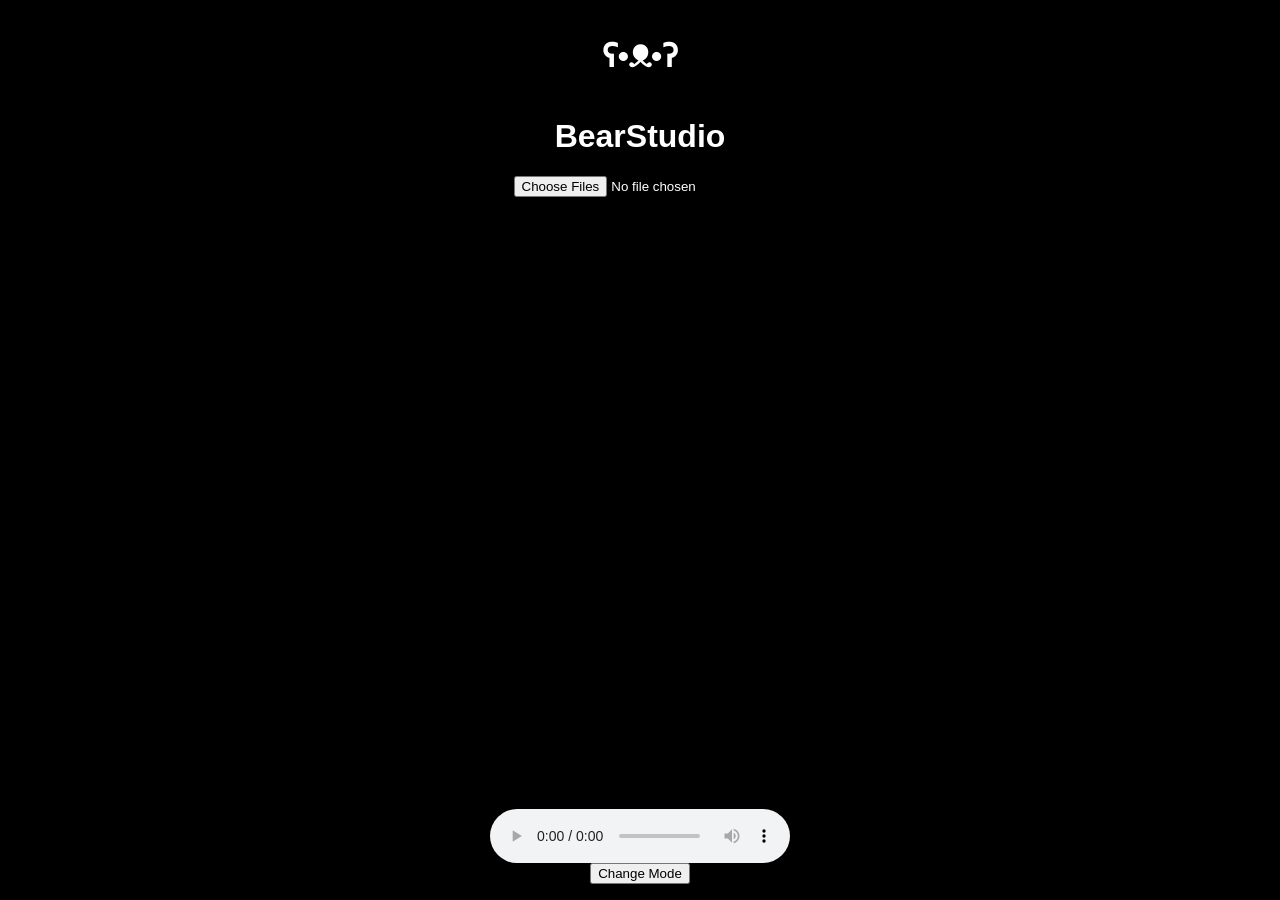
==== index.html @ 775f9d1b "Primer Commit" ====
<html>
  <head>
    <title>BearStudio</title>
  </head>
  <meta charset="UTF-8">
  <meta name="viewport" content="width=device-width, initial-scale=1.0">
    <link rel="stylesheet" href="style.css">
  <body>
    <h1>ʕ•ᴥ•ʔ</h1>
    <h1>BearStudio</h1>
      <input type="file" id="fileInput" accept="audio/*" multiple> <br><br>
    <canvas id="albumArt"></canvas><br><br>
    <audio id="audioPlayer" controls>
      Your browser does not support the audio element.
    </audio>
   <button onclick="changeMode()">Change Mode</button>
       <script src="script.js"></script>
  </body>
</html>
---- style.css ----
body {
    background-color: rgb(0, 0, 0);
    font-family: 'Arial', sans-serif;
    color: white;
    display: flex;
    flex-direction: column;
    justify-content: center;
    align-items: center;
    min-height: 100vh;
    margin: 0;
}
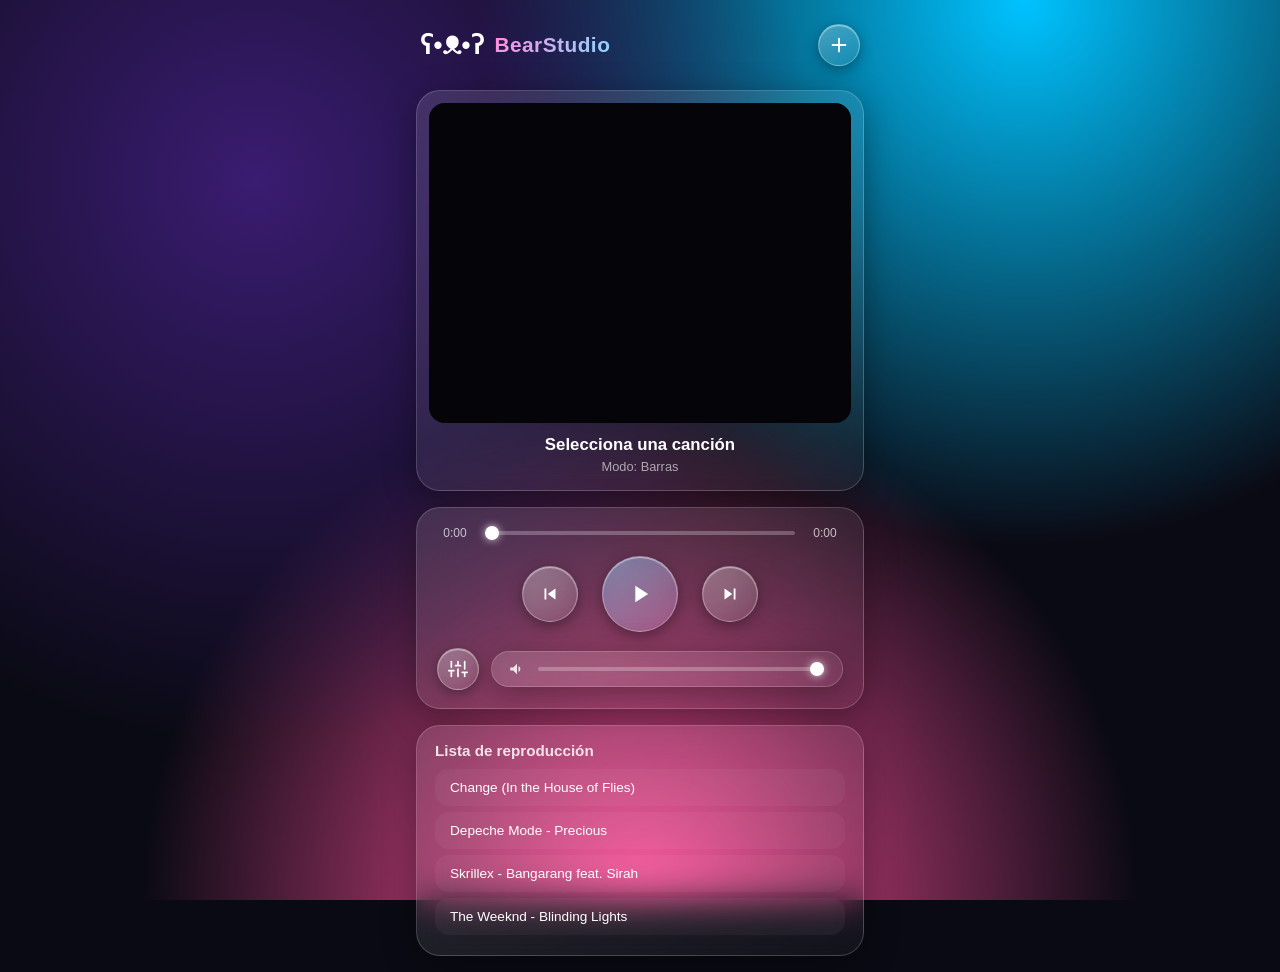
==== commit 57b34357: "claude cocino le dio formato a la pagina, css estilo glass, modifico colores, fondo, botones, agrego" ====
--- a/index.html
+++ b/index.html
@@ -1,19 +1,70 @@
-<html>
-  <head>
-    <title>BearStudio</title>
-  </head>
+<!DOCTYPE html>
+<html lang="es">
+<head>
   <meta charset="UTF-8">
   <meta name="viewport" content="width=device-width, initial-scale=1.0">
-    <link rel="stylesheet" href="style.css">
-  <body>
-    <h1>ʕ•ᴥ•ʔ</h1>
-    <h1>BearStudio</h1>
-      <input type="file" id="fileInput" accept="audio/*" multiple> <br><br>
-    <canvas id="albumArt"></canvas><br><br>
-    <audio id="audioPlayer" controls>
-      Your browser does not support the audio element.
-    </audio>
-   <button onclick="changeMode()">Change Mode</button>
-       <script src="script.js"></script>
-  </body>
-</html>+  <title>BearStudio</title>
+  <link rel="stylesheet" href="style.css">
+</head>
+<body>
+  <div class="app">
+    <header class="topbar">
+      <div class="logo">
+        <span class="logo-emoji">ʕ•ᴥ•ʔ</span>
+        <span class="logo-text">BearStudio</span>
+      </div>
+      <label class="bubble-btn small" for="fileInput" title="Agregar canciones">
+        <svg viewBox="0 0 24 24" width="22" height="22" fill="none" stroke="currentColor" stroke-width="2" stroke-linecap="round" stroke-linejoin="round"><line x1="12" y1="5" x2="12" y2="19"></line><line x1="5" y1="12" x2="19" y2="12"></line></svg>
+      </label>
+      <input type="file" id="fileInput" accept="audio/*" multiple hidden>
+    </header>
+
+    <main class="visualizer-card glass">
+      <canvas id="albumArt"></canvas>
+      <div class="track-info">
+        <div class="track-title" id="songName">Selecciona una canción</div>
+        <div class="track-sub" id="modeLabel">Modo: Barras</div>
+      </div>
+    </main>
+
+    <section class="controls glass">
+      <div class="progress-row">
+        <span class="time" id="currentTime">0:00</span>
+        <input type="range" id="seekBar" class="seek" value="0" min="0" max="100" step="0.1">
+        <span class="time" id="durationTime">0:00</span>
+      </div>
+
+      <div class="buttons-row">
+        <button class="bubble-btn" id="prevBtn" title="Anterior">
+          <svg viewBox="0 0 24 24" width="22" height="22" fill="currentColor"><path d="M6 6h2v12H6zm3.5 6 8.5 6V6z"></path></svg>
+        </button>
+        <button class="bubble-btn big" id="playBtn" title="Reproducir / Pausar">
+          <svg id="playIcon" viewBox="0 0 24 24" width="28" height="28" fill="currentColor"><path d="M8 5v14l11-7z"></path></svg>
+        </button>
+        <button class="bubble-btn" id="nextBtn" title="Siguiente">
+          <svg viewBox="0 0 24 24" width="22" height="22" fill="currentColor"><path d="M16 6h2v12h-2zM6 18l8.5-6L6 6z"></path></svg>
+        </button>
+      </div>
+
+      <div class="secondary-row">
+        <button class="bubble-btn small" id="modeBtn" title="Cambiar modo de visualización">
+          <svg viewBox="0 0 24 24" width="20" height="20" fill="none" stroke="currentColor" stroke-width="2" stroke-linecap="round" stroke-linejoin="round"><path d="M4 21V14M4 10V3M12 21V12M12 8V3M20 21V16M20 12V3M1 14h6M9 8h6M17 16h6"></path></svg>
+        </button>
+
+        <div class="volume-wrap glass">
+          <svg viewBox="0 0 24 24" width="18" height="18" fill="currentColor"><path d="M3 10v4h4l5 5V5L7 10H3zm13.5 2A4.5 4.5 0 0 0 14 7.97v8.05A4.5 4.5 0 0 0 16.5 12z"></path></svg>
+          <input type="range" id="volumeBar" class="seek" min="0" max="1" step="0.01" value="1">
+        </div>
+      </div>
+    </section>
+
+    <section class="playlist glass">
+      <h3>Lista de reproducción</h3>
+      <ul id="playlist"></ul>
+    </section>
+  </div>
+
+  <audio id="audioPlayer"></audio>
+  <script src="script.js"></script>
+</body>
+</html>
--- a/style.css
+++ b/style.css
@@ -1,11 +1,270 @@
+* {
+  box-sizing: border-box;
+}
+
 body {
-    background-color: rgb(0, 0, 0);
-    font-family: 'Arial', sans-serif;
-    color: white;
-    display: flex;
-    flex-direction: column;
-    justify-content: center;
-    align-items: center;
-    min-height: 100vh;
-    margin: 0;
-}+  margin: 0;
+  min-height: 100vh;
+  font-family: 'Segoe UI', Arial, sans-serif;
+  color: #fff;
+  background: radial-gradient(circle at 20% 20%, #3a1c71 0%, transparent 45%),
+              radial-gradient(circle at 80% 0%, #00c3ff 0%, transparent 40%),
+              radial-gradient(circle at 50% 100%, #ff4e9a 0%, transparent 45%),
+              #0a0a14;
+  background-attachment: fixed;
+  display: flex;
+  justify-content: center;
+}
+
+.app {
+  width: 100%;
+  max-width: 480px;
+  min-height: 100vh;
+  padding: 16px;
+  display: flex;
+  flex-direction: column;
+  gap: 16px;
+}
+
+/* ---------- Glass base ---------- */
+.glass {
+  background: linear-gradient(145deg, rgba(255, 255, 255, 0.12), rgba(255, 255, 255, 0.04));
+  backdrop-filter: blur(18px);
+  -webkit-backdrop-filter: blur(18px);
+  border: 1px solid rgba(255, 255, 255, 0.18);
+  border-radius: 24px;
+  box-shadow: 0 8px 32px rgba(0, 0, 0, 0.35);
+}
+
+/* ---------- Topbar ---------- */
+.topbar {
+  display: flex;
+  align-items: center;
+  justify-content: space-between;
+  padding: 8px 4px;
+}
+
+.logo {
+  display: flex;
+  align-items: center;
+  gap: 10px;
+  font-weight: 700;
+  font-size: 1.3rem;
+  letter-spacing: 0.5px;
+}
+
+.logo-emoji {
+  font-size: 1.6rem;
+}
+
+.logo-text {
+  background: linear-gradient(90deg, #ff8fe0, #8fd3ff);
+  -webkit-background-clip: text;
+  background-clip: text;
+  color: transparent;
+}
+
+/* ---------- Visualizer ---------- */
+.visualizer-card {
+  position: relative;
+  padding: 12px;
+  overflow: hidden;
+}
+
+#albumArt {
+  display: block;
+  width: 100%;
+  height: 320px;
+  border-radius: 16px;
+  background: #000;
+}
+
+.track-info {
+  margin-top: 12px;
+  text-align: center;
+  padding: 0 8px 4px;
+}
+
+.track-title {
+  font-size: 1.05rem;
+  font-weight: 600;
+  white-space: nowrap;
+  overflow: hidden;
+  text-overflow: ellipsis;
+}
+
+.track-sub {
+  margin-top: 4px;
+  font-size: 0.8rem;
+  color: rgba(255, 255, 255, 0.6);
+}
+
+/* ---------- Controls ---------- */
+.controls {
+  padding: 18px 20px;
+  display: flex;
+  flex-direction: column;
+  gap: 16px;
+}
+
+.progress-row {
+  display: flex;
+  align-items: center;
+  gap: 10px;
+}
+
+.time {
+  font-size: 0.75rem;
+  color: rgba(255, 255, 255, 0.7);
+  min-width: 36px;
+  text-align: center;
+}
+
+input[type="range"].seek {
+  -webkit-appearance: none;
+  appearance: none;
+  flex: 1;
+  height: 4px;
+  border-radius: 2px;
+  background: rgba(255, 255, 255, 0.25);
+  outline: none;
+}
+
+input[type="range"].seek::-webkit-slider-thumb {
+  -webkit-appearance: none;
+  appearance: none;
+  width: 14px;
+  height: 14px;
+  border-radius: 50%;
+  background: #fff;
+  box-shadow: 0 0 8px rgba(255, 255, 255, 0.8);
+  cursor: pointer;
+}
+
+input[type="range"].seek::-moz-range-thumb {
+  width: 14px;
+  height: 14px;
+  border: none;
+  border-radius: 50%;
+  background: #fff;
+  box-shadow: 0 0 8px rgba(255, 255, 255, 0.8);
+  cursor: pointer;
+}
+
+/* ---------- Bubble buttons ---------- */
+.buttons-row {
+  display: flex;
+  align-items: center;
+  justify-content: center;
+  gap: 24px;
+}
+
+.bubble-btn {
+  display: flex;
+  align-items: center;
+  justify-content: center;
+  width: 56px;
+  height: 56px;
+  border-radius: 50%;
+  border: 1px solid rgba(255, 255, 255, 0.3);
+  background: linear-gradient(145deg, rgba(255, 255, 255, 0.28), rgba(255, 255, 255, 0.06));
+  backdrop-filter: blur(12px);
+  -webkit-backdrop-filter: blur(12px);
+  box-shadow: 0 4px 14px rgba(0, 0, 0, 0.35), inset 0 1px 1px rgba(255, 255, 255, 0.5);
+  color: #fff;
+  cursor: pointer;
+  transition: transform 0.12s ease, box-shadow 0.12s ease, background 0.2s ease;
+}
+
+.bubble-btn:hover {
+  background: linear-gradient(145deg, rgba(255, 255, 255, 0.38), rgba(255, 255, 255, 0.1));
+}
+
+.bubble-btn:active {
+  transform: scale(0.92);
+  box-shadow: 0 2px 8px rgba(0, 0, 0, 0.35), inset 0 1px 2px rgba(255, 255, 255, 0.4);
+}
+
+.bubble-btn.big {
+  width: 76px;
+  height: 76px;
+  background: linear-gradient(145deg, rgba(143, 211, 255, 0.45), rgba(255, 143, 224, 0.25));
+}
+
+.bubble-btn.small {
+  width: 42px;
+  height: 42px;
+}
+
+/* ---------- Secondary row / volume ---------- */
+.secondary-row {
+  display: flex;
+  align-items: center;
+  justify-content: space-between;
+  gap: 12px;
+}
+
+.volume-wrap {
+  flex: 1;
+  display: flex;
+  align-items: center;
+  gap: 10px;
+  padding: 8px 16px;
+  border-radius: 999px;
+  color: rgba(255, 255, 255, 0.85);
+}
+
+/* ---------- Playlist ---------- */
+.playlist {
+  padding: 16px 18px 20px;
+}
+
+.playlist h3 {
+  margin: 0 0 10px;
+  font-size: 0.95rem;
+  font-weight: 600;
+  color: rgba(255, 255, 255, 0.85);
+}
+
+#playlist {
+  list-style: none;
+  margin: 0;
+  padding: 0;
+  display: flex;
+  flex-direction: column;
+  gap: 6px;
+  max-height: 220px;
+  overflow-y: auto;
+}
+
+#playlist li {
+  padding: 10px 14px;
+  border-radius: 14px;
+  font-size: 0.85rem;
+  white-space: nowrap;
+  overflow: hidden;
+  text-overflow: ellipsis;
+  cursor: pointer;
+  background: rgba(255, 255, 255, 0.04);
+  border: 1px solid transparent;
+  transition: background 0.15s ease, border-color 0.15s ease;
+}
+
+#playlist li:hover {
+  background: rgba(255, 255, 255, 0.1);
+}
+
+#playlist li.active {
+  background: linear-gradient(90deg, rgba(143, 211, 255, 0.25), rgba(255, 143, 224, 0.18));
+  border-color: rgba(255, 255, 255, 0.3);
+  font-weight: 600;
+}
+
+#playlist::-webkit-scrollbar {
+  width: 6px;
+}
+
+#playlist::-webkit-scrollbar-thumb {
+  background: rgba(255, 255, 255, 0.2);
+  border-radius: 3px;
+}
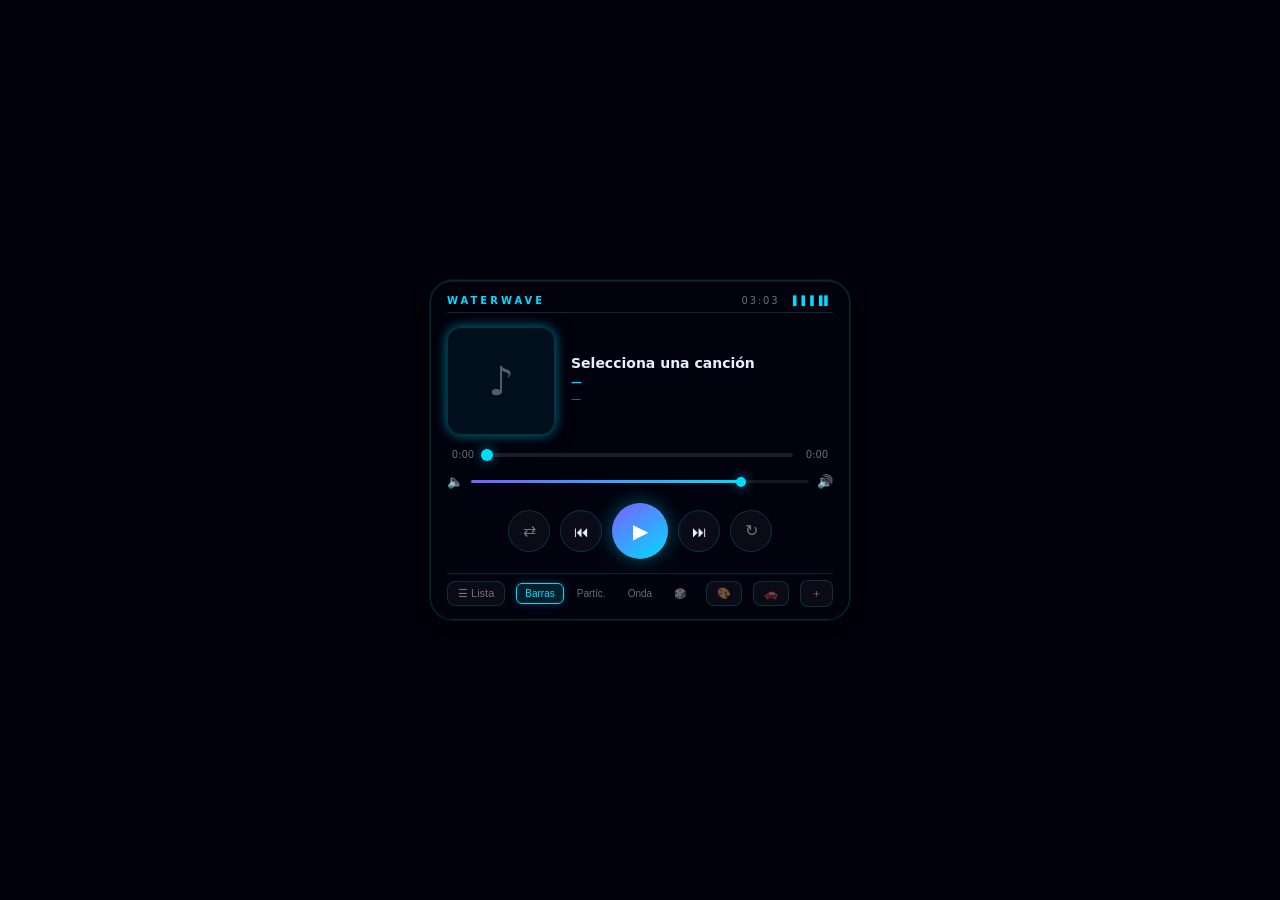
==== commit 0ec411de: "Nuevo estilo, modos, colores y widget" ====
--- a/index.html
+++ b/index.html
@@ -1,70 +1,150 @@
 <!DOCTYPE html>
 <html lang="es">
 <head>
-  <meta charset="UTF-8">
-  <meta name="viewport" content="width=device-width, initial-scale=1.0">
-  <title>BearStudio</title>
-  <link rel="stylesheet" href="style.css">
+  <meta charset="UTF-8" />
+  <meta name="viewport" content="width=device-width, initial-scale=1.0" />
+  <title>WaterWaveMusic</title>
+  <link rel="stylesheet" href="style.css" />
 </head>
 <body>
-  <div class="app">
-    <header class="topbar">
-      <div class="logo">
-        <span class="logo-emoji">ʕ•ᴥ•ʔ</span>
-        <span class="logo-text">BearStudio</span>
+  <canvas id="visualizer"></canvas>
+
+  <div id="app">
+
+    <!-- Top status bar -->
+    <div id="topbar">
+      <span id="tb-title">WaterWave</span>
+      <div id="tb-right">
+        <span id="tb-clock">00:00</span>
+        <span id="tb-battery">▐▐▐▐▌</span>
       </div>
-      <label class="bubble-btn small" for="fileInput" title="Agregar canciones">
-        <svg viewBox="0 0 24 24" width="22" height="22" fill="none" stroke="currentColor" stroke-width="2" stroke-linecap="round" stroke-linejoin="round"><line x1="12" y1="5" x2="12" y2="19"></line><line x1="5" y1="12" x2="19" y2="12"></line></svg>
-      </label>
-      <input type="file" id="fileInput" accept="audio/*" multiple hidden>
-    </header>
+    </div>
 
-    <main class="visualizer-card glass">
-      <canvas id="albumArt"></canvas>
-      <div class="track-info">
-        <div class="track-title" id="songName">Selecciona una canción</div>
-        <div class="track-sub" id="modeLabel">Modo: Barras</div>
-      </div>
-    </main>
-
-    <section class="controls glass">
-      <div class="progress-row">
-        <span class="time" id="currentTime">0:00</span>
-        <input type="range" id="seekBar" class="seek" value="0" min="0" max="100" step="0.1">
-        <span class="time" id="durationTime">0:00</span>
+    <!-- Album art + info -->
+    <div id="center">
+      <div id="art-wrap">
+        <div id="album-art">
+          <div id="art-icon">♪</div>
+          <canvas id="disc-canvas"></canvas>
+        </div>
       </div>
 
-      <div class="buttons-row">
-        <button class="bubble-btn" id="prevBtn" title="Anterior">
-          <svg viewBox="0 0 24 24" width="22" height="22" fill="currentColor"><path d="M6 6h2v12H6zm3.5 6 8.5 6V6z"></path></svg>
-        </button>
-        <button class="bubble-btn big" id="playBtn" title="Reproducir / Pausar">
-          <svg id="playIcon" viewBox="0 0 24 24" width="28" height="28" fill="currentColor"><path d="M8 5v14l11-7z"></path></svg>
-        </button>
-        <button class="bubble-btn" id="nextBtn" title="Siguiente">
-          <svg viewBox="0 0 24 24" width="22" height="22" fill="currentColor"><path d="M16 6h2v12h-2zM6 18l8.5-6L6 6z"></path></svg>
-        </button>
+      <div id="song-info">
+        <div id="song-title-wrap">
+          <div id="song-title">Selecciona una canción</div>
+        </div>
+        <div id="song-artist">—</div>
+        <div id="song-album">—</div>
+        <div id="song-num"></div>
       </div>
+    </div>
 
-      <div class="secondary-row">
-        <button class="bubble-btn small" id="modeBtn" title="Cambiar modo de visualización">
-          <svg viewBox="0 0 24 24" width="20" height="20" fill="none" stroke="currentColor" stroke-width="2" stroke-linecap="round" stroke-linejoin="round"><path d="M4 21V14M4 10V3M12 21V12M12 8V3M20 21V16M20 12V3M1 14h6M9 8h6M17 16h6"></path></svg>
-        </button>
+    <!-- Progress -->
+    <div id="progress-row">
+      <span id="time-cur">0:00</span>
+      <div id="prog-track">
+        <div id="prog-fill"></div>
+        <div id="prog-thumb"></div>
+      </div>
+      <span id="time-tot">0:00</span>
+    </div>
 
-        <div class="volume-wrap glass">
-          <svg viewBox="0 0 24 24" width="18" height="18" fill="currentColor"><path d="M3 10v4h4l5 5V5L7 10H3zm13.5 2A4.5 4.5 0 0 0 14 7.97v8.05A4.5 4.5 0 0 0 16.5 12z"></path></svg>
-          <input type="range" id="volumeBar" class="seek" min="0" max="1" step="0.01" value="1">
-        </div>
+    <!-- Volume -->
+    <div id="volume-row">
+      <span class="vol-icon">🔈</span>
+      <div id="vol-track">
+        <div id="vol-fill"></div>
+        <div id="vol-thumb"></div>
       </div>
-    </section>
+      <span class="vol-icon">🔊</span>
+    </div>
 
-    <section class="playlist glass">
-      <h3>Lista de reproducción</h3>
-      <ul id="playlist"></ul>
-    </section>
+    <!-- Controls -->
+    <div id="controls">
+      <button id="btn-shuffle" class="ctrl-btn side-btn" title="Aleatoria">⇄</button>
+      <button id="btn-prev"    class="ctrl-btn"          title="Anterior">⏮</button>
+      <button id="btn-play"    class="ctrl-btn play-btn" title="Play / Pausa">▶</button>
+      <button id="btn-next"    class="ctrl-btn"          title="Siguiente">⏭</button>
+      <button id="btn-repeat"  class="ctrl-btn side-btn" title="Repetir">↻</button>
+    </div>
+
+    <!-- Random viz controls (visible only in mode 3) -->
+    <div id="random-controls" class="hidden">
+      <button id="btn-new-viz"    class="rnd-btn" title="Generar nueva animación">🔀 Nueva</button>
+      <button id="btn-save-viz"   class="rnd-btn" title="Guardar esta animación">💾 Guardar</button>
+      <button id="btn-open-saved" class="rnd-btn" title="Ver guardadas">📂 Guardadas</button>
+    </div>
+
+    <!-- Bottom bar -->
+    <div id="bottombar">
+      <button id="btn-playlist" class="bar-btn">☰ Lista</button>
+      <div id="viz-selector">
+        <button class="viz-btn active" data-mode="0">Barras</button>
+        <button class="viz-btn"        data-mode="1">Partíc.</button>
+        <button class="viz-btn"        data-mode="2">Onda</button>
+        <button class="viz-btn"        data-mode="3">🎲</button>
+      </div>
+      <button id="btn-theme" class="bar-btn" title="Tema de color">🎨</button>
+      <button id="btn-car"   class="bar-btn" title="Car display">🚗</button>
+      <label  class="bar-btn" for="fileInput" title="Agregar música">＋</label>
+      <input type="file" id="fileInput" accept="audio/*" multiple hidden />
+    </div>
+
+  </div><!-- #app -->
+
+  <!-- Playlist panel -->
+  <div id="playlist-panel" class="hidden">
+    <div id="pl-header">
+      <span>Lista de reproducción</span>
+      <button id="btn-close-pl">✕</button>
+    </div>
+    <ul id="playlist"></ul>
   </div>
 
-  <audio id="audioPlayer"></audio>
+  <!-- Backdrop del panel de tema -->
+  <div id="theme-backdrop" class="hidden"></div>
+
+  <!-- Color Theme panel (bottom sheet) -->
+  <div id="theme-panel" class="hidden">
+    <div class="theme-drag-handle"></div>
+    <div id="theme-header">
+      <span>🎨 Tema de color</span>
+      <button id="btn-close-theme">✕</button>
+    </div>
+    <p class="theme-section-label">Presets</p>
+    <div id="theme-presets"></div>
+    <p class="theme-section-label">Personalizado</p>
+    <div id="theme-custom">
+      <div class="custom-row">
+        <label for="pick-accent">Acento principal</label>
+        <input type="color" id="pick-accent" value="#00dcff" />
+      </div>
+      <div class="custom-row">
+        <label for="pick-accent2">Acento secundario</label>
+        <input type="color" id="pick-accent2" value="#7b5fff" />
+      </div>
+      <div class="custom-row">
+        <label for="pick-bg">Fondo</label>
+        <input type="color" id="pick-bg" value="#03040f" />
+      </div>
+      <button id="btn-apply-custom" class="apply-btn">Aplicar combinación</button>
+    </div>
+  </div>
+
+  <!-- Backdrop del panel de guardadas -->
+  <div id="saved-backdrop" class="hidden"></div>
+
+  <!-- Saved visualizations panel (bottom sheet) -->
+  <div id="saved-panel" class="hidden">
+    <div class="theme-drag-handle"></div>
+    <div id="saved-header">
+      <span>📂 Visualizaciones guardadas</span>
+      <button id="btn-close-saved">✕</button>
+    </div>
+    <div id="saved-list"></div>
+  </div>
+
+  <audio id="audio" preload="metadata"></audio>
   <script src="script.js"></script>
 </body>
 </html>
--- a/style.css
+++ b/style.css
@@ -1,270 +1,841 @@
-* {
-  box-sizing: border-box;
+/* ============================================================
+   WaterWaveMusic — Stylesheet
+   Inspirado en el reproductor de la PSP (XMB aesthetic)
+   ============================================================ */
+
+*, *::before, *::after { box-sizing: border-box; margin: 0; padding: 0; }
+
+:root {
+  --bg:        #03040f;
+  --app-bg:    rgba(3,4,15,0.72);
+  --overlay-bg: rgba(3,4,15,0.92);
+  --surface:   rgba(255,255,255,0.04);
+  --border:    rgba(0,220,255,0.18);
+  --accent:    #00dcff;
+  --accent2:   #7b5fff;
+  --txt:       #e8f0ff;
+  --txt-dim:   rgba(232,240,255,0.45);
+  --glow:      0 0 12px rgba(0,220,255,0.55);
+  --radius:    12px;
+}
+
+/* ── Canvas visualizador de fondo ── */
+#visualizer {
+  position: fixed;
+  inset: 0;
+  width: 100%;
+  height: 100%;
+  z-index: 0;
+  opacity: 0.85;
 }
 
 body {
-  margin: 0;
+  background: var(--bg);
+  font-family: 'Segoe UI', system-ui, sans-serif;
+  color: var(--txt);
   min-height: 100vh;
-  font-family: 'Segoe UI', Arial, sans-serif;
-  color: #fff;
-  background: radial-gradient(circle at 20% 20%, #3a1c71 0%, transparent 45%),
-              radial-gradient(circle at 80% 0%, #00c3ff 0%, transparent 40%),
-              radial-gradient(circle at 50% 100%, #ff4e9a 0%, transparent 45%),
-              #0a0a14;
-  background-attachment: fixed;
-  display: flex;
+  display: flex;
+  align-items: center;
   justify-content: center;
-}
-
-.app {
+  overflow: hidden;
+}
+
+/* ── App shell ── */
+#app {
+  position: relative;
+  z-index: 10;
+  width: 420px;
+  display: flex;
+  flex-direction: column;
+  gap: 14px;
+  padding: 14px 16px 12px;
+  background: var(--app-bg);
+  backdrop-filter: blur(18px) saturate(1.4);
+  border: 1px solid var(--border);
+  border-radius: 22px;
+  box-shadow:
+    0 0 0 1px rgba(0,220,255,0.08),
+    0 8px 40px rgba(0,0,0,0.7),
+    inset 0 1px 0 rgba(255,255,255,0.07);
+}
+
+/* ── Top bar ── */
+#topbar {
+  display: flex;
+  align-items: center;
+  justify-content: space-between;
+  font-size: 10px;
+  letter-spacing: 0.18em;
+  color: var(--txt-dim);
+  text-transform: uppercase;
+  padding-bottom: 6px;
+  border-bottom: 1px solid var(--border);
+}
+
+#tb-title { color: var(--accent); font-weight: 700; letter-spacing: 0.3em; }
+#tb-right { display: flex; gap: 10px; align-items: center; }
+#tb-battery { color: var(--accent); font-size: 9px; }
+
+/* ── Center: art + info ── */
+#center {
+  display: flex;
+  gap: 16px;
+  align-items: center;
+}
+
+#art-wrap {
+  flex-shrink: 0;
+  position: relative;
+}
+
+#album-art {
+  width: 108px;
+  height: 108px;
+  border-radius: 14px;
+  background: rgba(0,220,255,0.06);
+  border: 1px solid var(--border);
+  display: flex;
+  align-items: center;
+  justify-content: center;
+  overflow: hidden;
+  position: relative;
+  box-shadow: var(--glow), 0 4px 20px rgba(0,0,0,0.5);
+}
+
+#art-icon {
+  font-size: 40px;
+  opacity: 0.35;
+  z-index: 1;
+  position: absolute;
+}
+
+#album-art img {
   width: 100%;
-  max-width: 480px;
-  min-height: 100vh;
-  padding: 16px;
-  display: flex;
-  flex-direction: column;
-  gap: 16px;
-}
-
-/* ---------- Glass base ---------- */
-.glass {
-  background: linear-gradient(145deg, rgba(255, 255, 255, 0.12), rgba(255, 255, 255, 0.04));
-  backdrop-filter: blur(18px);
-  -webkit-backdrop-filter: blur(18px);
-  border: 1px solid rgba(255, 255, 255, 0.18);
-  border-radius: 24px;
-  box-shadow: 0 8px 32px rgba(0, 0, 0, 0.35);
-}
-
-/* ---------- Topbar ---------- */
-.topbar {
-  display: flex;
-  align-items: center;
-  justify-content: space-between;
-  padding: 8px 4px;
-}
-
-.logo {
-  display: flex;
-  align-items: center;
-  gap: 10px;
+  height: 100%;
+  object-fit: cover;
+  border-radius: 14px;
+  position: absolute;
+  inset: 0;
+  z-index: 2;
+}
+
+#disc-canvas {
+  position: absolute;
+  inset: 0;
+  border-radius: 14px;
+  z-index: 3;
+  opacity: 0;
+  transition: opacity 0.4s;
+}
+#disc-canvas.spinning { opacity: 1; }
+
+/* ── Song info ── */
+#song-info {
+  flex: 1;
+  min-width: 0;
+  display: flex;
+  flex-direction: column;
+  gap: 4px;
+}
+
+#song-title-wrap {
+  overflow: hidden;
+  white-space: nowrap;
+}
+
+#song-title {
+  font-size: 14px;
   font-weight: 700;
-  font-size: 1.3rem;
-  letter-spacing: 0.5px;
-}
-
-.logo-emoji {
-  font-size: 1.6rem;
-}
-
-.logo-text {
-  background: linear-gradient(90deg, #ff8fe0, #8fd3ff);
-  -webkit-background-clip: text;
-  background-clip: text;
-  color: transparent;
-}
-
-/* ---------- Visualizer ---------- */
-.visualizer-card {
-  position: relative;
-  padding: 12px;
-  overflow: hidden;
-}
-
-#albumArt {
-  display: block;
-  width: 100%;
-  height: 320px;
-  border-radius: 16px;
-  background: #000;
-}
-
-.track-info {
-  margin-top: 12px;
-  text-align: center;
-  padding: 0 8px 4px;
-}
-
-.track-title {
-  font-size: 1.05rem;
+  color: var(--txt);
+  display: inline-block;
+  white-space: nowrap;
+}
+#song-title.scrolling {
+  animation: marquee 10s linear infinite;
+}
+@keyframes marquee {
+  0%   { transform: translateX(0); }
+  30%  { transform: translateX(0); }
+  70%  { transform: translateX(calc(-100% + 160px)); }
+  100% { transform: translateX(0); }
+}
+
+#song-artist {
+  font-size: 11px;
+  color: var(--accent);
   font-weight: 600;
   white-space: nowrap;
   overflow: hidden;
   text-overflow: ellipsis;
 }
 
-.track-sub {
-  margin-top: 4px;
-  font-size: 0.8rem;
-  color: rgba(255, 255, 255, 0.6);
-}
-
-/* ---------- Controls ---------- */
-.controls {
-  padding: 18px 20px;
-  display: flex;
-  flex-direction: column;
-  gap: 16px;
-}
-
-.progress-row {
-  display: flex;
-  align-items: center;
-  gap: 10px;
-}
-
-.time {
-  font-size: 0.75rem;
-  color: rgba(255, 255, 255, 0.7);
-  min-width: 36px;
+#song-album {
+  font-size: 10px;
+  color: var(--txt-dim);
+  white-space: nowrap;
+  overflow: hidden;
+  text-overflow: ellipsis;
+}
+
+#song-num {
+  font-size: 10px;
+  color: var(--txt-dim);
+  margin-top: 2px;
+}
+
+/* ── Progress bar ── */
+#progress-row {
+  display: flex;
+  align-items: center;
+  gap: 8px;
+}
+
+#progress-row span {
+  font-size: 10px;
+  color: var(--txt-dim);
+  width: 32px;
   text-align: center;
-}
-
-input[type="range"].seek {
-  -webkit-appearance: none;
-  appearance: none;
+  flex-shrink: 0;
+}
+
+#prog-track {
   flex: 1;
   height: 4px;
-  border-radius: 2px;
-  background: rgba(255, 255, 255, 0.25);
-  outline: none;
-}
-
-input[type="range"].seek::-webkit-slider-thumb {
-  -webkit-appearance: none;
-  appearance: none;
-  width: 14px;
-  height: 14px;
+  background: rgba(255,255,255,0.1);
+  border-radius: 4px;
+  position: relative;
+  cursor: pointer;
+}
+
+#prog-fill {
+  height: 100%;
+  width: 0%;
+  background: linear-gradient(90deg, var(--accent2), var(--accent));
+  border-radius: 4px;
+  transition: width 0.25s linear;
+}
+
+#prog-thumb {
+  position: absolute;
+  top: 50%;
+  left: 0%;
+  transform: translate(-50%, -50%);
+  width: 12px;
+  height: 12px;
   border-radius: 50%;
-  background: #fff;
-  box-shadow: 0 0 8px rgba(255, 255, 255, 0.8);
-  cursor: pointer;
-}
-
-input[type="range"].seek::-moz-range-thumb {
-  width: 14px;
-  height: 14px;
-  border: none;
+  background: var(--accent);
+  box-shadow: var(--glow);
+  cursor: pointer;
+  transition: left 0.25s linear;
+}
+
+/* ── Volume bar ── */
+#volume-row {
+  display: flex;
+  align-items: center;
+  gap: 8px;
+}
+
+.vol-icon { font-size: 13px; flex-shrink: 0; }
+
+#vol-track {
+  flex: 1;
+  height: 3px;
+  background: rgba(255,255,255,0.08);
+  border-radius: 4px;
+  position: relative;
+  cursor: pointer;
+}
+
+#vol-fill {
+  height: 100%;
+  width: 80%;
+  background: linear-gradient(90deg, var(--accent2), var(--accent));
+  border-radius: 4px;
+}
+
+#vol-thumb {
+  position: absolute;
+  top: 50%;
+  left: 80%;
+  transform: translate(-50%, -50%);
+  width: 10px;
+  height: 10px;
   border-radius: 50%;
-  background: #fff;
-  box-shadow: 0 0 8px rgba(255, 255, 255, 0.8);
-  cursor: pointer;
-}
-
-/* ---------- Bubble buttons ---------- */
-.buttons-row {
+  background: var(--accent);
+  box-shadow: var(--glow);
+  cursor: pointer;
+}
+
+/* ── Controls ── */
+#controls {
   display: flex;
   align-items: center;
   justify-content: center;
-  gap: 24px;
-}
-
-.bubble-btn {
+  gap: 10px;
+}
+
+.ctrl-btn {
+  background: var(--surface);
+  border: 1px solid var(--border);
+  color: var(--txt);
+  border-radius: 50%;
+  cursor: pointer;
   display: flex;
   align-items: center;
   justify-content: center;
+  transition: background 0.15s, box-shadow 0.15s, transform 0.1s;
+  font-size: 15px;
+  width: 42px;
+  height: 42px;
+  padding: 0;
+  line-height: 1;
+}
+
+.ctrl-btn:hover {
+  background: rgba(0,220,255,0.12);
+  box-shadow: var(--glow);
+}
+
+.ctrl-btn:active { transform: scale(0.9); }
+
+.play-btn {
   width: 56px;
   height: 56px;
+  font-size: 20px;
+  background: linear-gradient(145deg, var(--accent2), var(--accent));
+  border: none;
+  color: #fff;
+  box-shadow: 0 0 20px rgba(0,220,255,0.4), 0 4px 12px rgba(0,0,0,0.4);
+}
+
+.play-btn:hover {
+  box-shadow: 0 0 30px rgba(0,220,255,0.65), 0 4px 16px rgba(0,0,0,0.4);
+  background: linear-gradient(145deg, #9070ff, #00eeff);
+}
+
+.side-btn {
+  font-size: 16px;
+  color: var(--txt-dim);
+}
+
+.side-btn.active {
+  color: var(--accent);
+  box-shadow: var(--glow);
+  border-color: var(--accent);
+}
+
+/* ── Random viz controls ── */
+#random-controls {
+  display: flex;
+  align-items: center;
+  justify-content: center;
+  gap: 8px;
+  padding: 6px 0 2px;
+  animation: fadeIn 0.22s ease;
+}
+#random-controls.hidden { display: none; }
+
+.rnd-btn {
+  background: rgba(0,220,255,0.07);
+  border: 1px solid var(--border);
+  color: var(--txt-dim);
+  font-size: 11px;
+  padding: 6px 12px;
+  border-radius: 20px;
+  cursor: pointer;
+  transition: background 0.15s, color 0.15s, box-shadow 0.15s, transform 0.1s;
+  white-space: nowrap;
+  font-weight: 600;
+  letter-spacing: 0.03em;
+}
+.rnd-btn:hover {
+  background: rgba(0,220,255,0.16);
+  color: var(--accent);
+  box-shadow: 0 0 8px rgba(0,220,255,0.25);
+}
+.rnd-btn:active { transform: scale(0.95); }
+
+/* ── Bottom bar ── */
+#bottombar {
+  display: flex;
+  align-items: center;
+  justify-content: space-between;
+  gap: 8px;
+  padding-top: 6px;
+  border-top: 1px solid var(--border);
+}
+
+.bar-btn {
+  background: var(--surface);
+  border: 1px solid var(--border);
+  color: var(--txt-dim);
+  font-size: 11px;
+  padding: 5px 10px;
+  border-radius: 8px;
+  cursor: pointer;
+  transition: background 0.15s, color 0.15s;
+  white-space: nowrap;
+}
+.bar-btn:hover { background: rgba(0,220,255,0.1); color: var(--accent); }
+
+#viz-selector {
+  display: flex;
+  gap: 4px;
+}
+
+.viz-btn {
+  background: transparent;
+  border: 1px solid transparent;
+  color: var(--txt-dim);
+  font-size: 10px;
+  padding: 4px 8px;
+  border-radius: 6px;
+  cursor: pointer;
+  transition: all 0.15s;
+}
+.viz-btn:hover { color: var(--accent); border-color: var(--border); }
+.viz-btn.active {
+  background: rgba(0,220,255,0.12);
+  border-color: var(--accent);
+  color: var(--accent);
+  box-shadow: 0 0 8px rgba(0,220,255,0.25);
+}
+
+/* ── Playlist panel ── */
+#playlist-panel {
+  position: fixed;
+  inset: 0;
+  z-index: 100;
+  background: var(--overlay-bg);
+  backdrop-filter: blur(20px);
+  display: flex;
+  flex-direction: column;
+  padding: 20px;
+  animation: fadeIn 0.2s ease;
+}
+#playlist-panel.hidden { display: none; }
+
+@keyframes fadeIn {
+  from { opacity: 0; transform: translateY(16px); }
+  to   { opacity: 1; transform: translateY(0); }
+}
+
+#pl-header {
+  display: flex;
+  align-items: center;
+  justify-content: space-between;
+  font-size: 13px;
+  font-weight: 700;
+  color: var(--accent);
+  letter-spacing: 0.1em;
+  text-transform: uppercase;
+  padding-bottom: 12px;
+  border-bottom: 1px solid var(--border);
+  margin-bottom: 10px;
+}
+
+#btn-close-pl {
+  background: none;
+  border: 1px solid var(--border);
+  color: var(--txt-dim);
+  width: 28px;
+  height: 28px;
   border-radius: 50%;
-  border: 1px solid rgba(255, 255, 255, 0.3);
-  background: linear-gradient(145deg, rgba(255, 255, 255, 0.28), rgba(255, 255, 255, 0.06));
-  backdrop-filter: blur(12px);
-  -webkit-backdrop-filter: blur(12px);
-  box-shadow: 0 4px 14px rgba(0, 0, 0, 0.35), inset 0 1px 1px rgba(255, 255, 255, 0.5);
+  cursor: pointer;
+  font-size: 12px;
+}
+#btn-close-pl:hover { color: var(--accent); border-color: var(--accent); }
+
+#playlist {
+  list-style: none;
+  overflow-y: auto;
+  flex: 1;
+}
+#playlist::-webkit-scrollbar { width: 4px; }
+#playlist::-webkit-scrollbar-thumb { background: var(--border); border-radius: 4px; }
+
+#playlist li {
+  display: flex;
+  align-items: center;
+  gap: 10px;
+  padding: 10px 8px;
+  border-radius: 8px;
+  cursor: pointer;
+  transition: background 0.15s;
+  border-bottom: 1px solid rgba(0,220,255,0.05);
+}
+#playlist li:hover { background: rgba(0,220,255,0.07); }
+#playlist li.active {
+  background: rgba(0,220,255,0.12);
+  border-left: 3px solid var(--accent);
+}
+
+.pl-num {
+  color: var(--txt-dim);
+  font-size: 10px;
+  width: 20px;
+  text-align: right;
+  flex-shrink: 0;
+}
+.pl-name {
+  flex: 1;
+  font-size: 12px;
+  white-space: nowrap;
+  overflow: hidden;
+  text-overflow: ellipsis;
+}
+.pl-active-icon {
+  color: var(--accent);
+  font-size: 11px;
+  flex-shrink: 0;
+}
+
+/* ── Scrollbar global ── */
+::-webkit-scrollbar { width: 6px; }
+::-webkit-scrollbar-track { background: transparent; }
+::-webkit-scrollbar-thumb { background: var(--border); border-radius: 6px; }
+
+/* ── Responsive ── */
+@media (max-width: 460px) {
+  #app { width: 96vw; padding: 12px; }
+  #album-art { width: 90px; height: 90px; }
+}
+
+/* ── Backdrops ── */
+#theme-backdrop,
+#saved-backdrop {
+  position: fixed;
+  inset: 0;
+  z-index: 99;
+  background: rgba(0,0,0,0.35);
+  backdrop-filter: blur(3px);
+  animation: fadeIn 0.2s ease;
+}
+#theme-backdrop.hidden,
+#saved-backdrop.hidden { display: none; }
+
+/* ── Bottom sheet base ── */
+#theme-panel,
+#saved-panel {
+  position: fixed;
+  bottom: 0;
+  left: 50%;
+  transform: translateX(-50%);
+  width: min(430px, 100vw);
+  z-index: 100;
+  background: rgba(6,7,20,0.97);
+  backdrop-filter: blur(28px) saturate(1.6);
+  border: 1px solid var(--border);
+  border-bottom: none;
+  border-radius: 22px 22px 0 0;
+  padding: 10px 20px 32px;
+  display: flex;
+  flex-direction: column;
+  gap: 0;
+  box-shadow: 0 -8px 40px rgba(0,0,0,0.6), 0 0 0 1px rgba(255,255,255,0.04);
+  animation: slideUp 0.28s cubic-bezier(0.32, 0.72, 0, 1);
+}
+#theme-panel.hidden,
+#saved-panel.hidden { display: none; }
+
+@keyframes slideUp {
+  from { transform: translateX(-50%) translateY(110%); opacity: 0.4; }
+  to   { transform: translateX(-50%) translateY(0);    opacity: 1;   }
+}
+
+.theme-drag-handle {
+  width: 36px;
+  height: 4px;
+  background: rgba(255,255,255,0.18);
+  border-radius: 2px;
+  margin: 0 auto 14px;
+  flex-shrink: 0;
+}
+
+/* ── Theme panel ── */
+#theme-header {
+  display: flex;
+  align-items: center;
+  justify-content: space-between;
+  font-size: 11px;
+  font-weight: 700;
+  color: var(--accent);
+  letter-spacing: 0.14em;
+  text-transform: uppercase;
+  padding-bottom: 10px;
+  border-bottom: 1px solid var(--border);
+  margin-bottom: 14px;
+  flex-shrink: 0;
+}
+
+#btn-close-theme {
+  background: none;
+  border: 1px solid var(--border);
+  color: var(--txt-dim);
+  width: 28px;
+  height: 28px;
+  border-radius: 50%;
+  cursor: pointer;
+  font-size: 12px;
+}
+#btn-close-theme:hover { color: var(--accent); border-color: var(--accent); }
+
+.theme-section-label {
+  font-size: 9px;
+  color: var(--txt-dim);
+  letter-spacing: 0.16em;
+  text-transform: uppercase;
+  margin-bottom: 10px;
+  margin-top: 14px;
+  flex-shrink: 0;
+}
+.theme-section-label:first-of-type { margin-top: 0; }
+
+#theme-presets {
+  display: grid;
+  grid-template-columns: repeat(3, 1fr);
+  gap: 8px;
+}
+
+.preset-btn {
+  display: flex;
+  flex-direction: row;
+  align-items: center;
+  gap: 8px;
+  padding: 9px 10px;
+  border-radius: 10px;
+  border: 1px solid rgba(255,255,255,0.07);
+  background: rgba(255,255,255,0.04);
+  cursor: pointer;
+  transition: border-color 0.18s, background 0.18s, transform 0.1s;
+}
+.preset-btn:hover { background: rgba(255,255,255,0.08); transform: scale(1.02); }
+.preset-btn.active {
+  border-color: var(--accent);
+  background: rgba(255,255,255,0.07);
+  box-shadow: 0 0 10px rgba(0,220,255,0.18);
+}
+
+.preset-swatches {
+  display: flex;
+  flex-direction: column;
+  gap: 3px;
+  flex-shrink: 0;
+}
+.preset-dot {
+  width: 10px;
+  height: 10px;
+  border-radius: 50%;
+  border: 1px solid rgba(255,255,255,0.15);
+}
+.preset-label {
+  font-size: 10px;
+  font-weight: 600;
+  color: var(--txt-dim);
+  letter-spacing: 0.05em;
+  text-align: left;
+}
+
+#theme-custom {
+  display: flex;
+  flex-direction: column;
+  gap: 10px;
+}
+
+.custom-row {
+  display: flex;
+  align-items: center;
+  gap: 10px;
+  background: rgba(255,255,255,0.03);
+  border: 1px solid rgba(255,255,255,0.06);
+  border-radius: 10px;
+  padding: 8px 12px;
+}
+.custom-row label {
+  font-size: 11px;
+  color: var(--txt-dim);
+  flex: 1;
+}
+.custom-row input[type="color"] {
+  width: 36px;
+  height: 26px;
+  border: 1px solid var(--border);
+  border-radius: 7px;
+  background: transparent;
+  cursor: pointer;
+  padding: 2px;
+  flex-shrink: 0;
+}
+.custom-row input[type="color"]::-webkit-color-swatch-wrapper { padding: 0; }
+.custom-row input[type="color"]::-webkit-color-swatch { border-radius: 5px; border: none; }
+
+.apply-btn {
+  background: linear-gradient(135deg, var(--accent2), var(--accent));
+  border: none;
   color: #fff;
-  cursor: pointer;
-  transition: transform 0.12s ease, box-shadow 0.12s ease, background 0.2s ease;
-}
-
-.bubble-btn:hover {
-  background: linear-gradient(145deg, rgba(255, 255, 255, 0.38), rgba(255, 255, 255, 0.1));
-}
-
-.bubble-btn:active {
-  transform: scale(0.92);
-  box-shadow: 0 2px 8px rgba(0, 0, 0, 0.35), inset 0 1px 2px rgba(255, 255, 255, 0.4);
-}
-
-.bubble-btn.big {
-  width: 76px;
-  height: 76px;
-  background: linear-gradient(145deg, rgba(143, 211, 255, 0.45), rgba(255, 143, 224, 0.25));
-}
-
-.bubble-btn.small {
-  width: 42px;
-  height: 42px;
-}
-
-/* ---------- Secondary row / volume ---------- */
-.secondary-row {
+  font-size: 11px;
+  font-weight: 700;
+  padding: 10px;
+  border-radius: 10px;
+  cursor: pointer;
+  letter-spacing: 0.1em;
+  text-transform: uppercase;
+  margin-top: 2px;
+  transition: opacity 0.15s, transform 0.1s;
+}
+.apply-btn:hover { opacity: 0.88; }
+.apply-btn:active { transform: scale(0.97); }
+
+/* ── Saved panel ── */
+#saved-header {
+  display: flex;
+  align-items: center;
+  justify-content: space-between;
+  font-size: 11px;
+  font-weight: 700;
+  color: var(--accent);
+  letter-spacing: 0.14em;
+  text-transform: uppercase;
+  padding-bottom: 10px;
+  border-bottom: 1px solid var(--border);
+  margin-bottom: 14px;
+  flex-shrink: 0;
+}
+
+#btn-close-saved {
+  background: none;
+  border: 1px solid var(--border);
+  color: var(--txt-dim);
+  width: 28px;
+  height: 28px;
+  border-radius: 50%;
+  cursor: pointer;
+  font-size: 12px;
+}
+#btn-close-saved:hover { color: var(--accent); border-color: var(--accent); }
+
+#saved-list {
+  overflow-y: auto;
+  max-height: 52vh;
+  display: flex;
+  flex-direction: column;
+  gap: 8px;
+}
+#saved-list::-webkit-scrollbar { width: 4px; }
+#saved-list::-webkit-scrollbar-thumb { background: var(--border); border-radius: 4px; }
+
+/* Empty state */
+.saved-empty {
+  display: flex;
+  flex-direction: column;
+  align-items: center;
+  gap: 12px;
+  padding: 32px 16px;
+  color: var(--txt-dim);
+  text-align: center;
+}
+.saved-empty-icon { font-size: 36px; opacity: 0.5; }
+.saved-empty p    { font-size: 12px; line-height: 1.6; }
+.saved-empty strong { color: var(--accent); font-weight: 600; }
+
+/* Saved viz card */
+.saved-card {
   display: flex;
   align-items: center;
   justify-content: space-between;
   gap: 12px;
-}
-
-.volume-wrap {
-  flex: 1;
+  padding: 10px 12px;
+  border-radius: 12px;
+  background: rgba(255,255,255,0.04);
+  border: 1px solid rgba(255,255,255,0.07);
+  transition: background 0.15s, border-color 0.15s;
+}
+.saved-card:hover {
+  background: rgba(0,220,255,0.07);
+  border-color: var(--border);
+}
+
+.saved-card-left {
   display: flex;
   align-items: center;
   gap: 10px;
-  padding: 8px 16px;
-  border-radius: 999px;
-  color: rgba(255, 255, 255, 0.85);
-}
-
-/* ---------- Playlist ---------- */
-.playlist {
-  padding: 16px 18px 20px;
-}
-
-.playlist h3 {
-  margin: 0 0 10px;
-  font-size: 0.95rem;
+  min-width: 0;
+}
+
+.saved-swatches {
+  display: flex;
+  flex-direction: column;
+  gap: 4px;
+  flex-shrink: 0;
+}
+.saved-swatch {
+  width: 12px;
+  height: 12px;
+  border-radius: 50%;
+  border: 1px solid rgba(255,255,255,0.18);
+}
+
+.saved-card-text {
+  display: flex;
+  flex-direction: column;
+  gap: 2px;
+  min-width: 0;
+}
+.saved-card-name {
+  font-size: 12px;
   font-weight: 600;
-  color: rgba(255, 255, 255, 0.85);
-}
-
-#playlist {
-  list-style: none;
-  margin: 0;
-  padding: 0;
-  display: flex;
-  flex-direction: column;
-  gap: 6px;
-  max-height: 220px;
-  overflow-y: auto;
-}
-
-#playlist li {
-  padding: 10px 14px;
-  border-radius: 14px;
-  font-size: 0.85rem;
+  color: var(--txt);
   white-space: nowrap;
   overflow: hidden;
   text-overflow: ellipsis;
-  cursor: pointer;
-  background: rgba(255, 255, 255, 0.04);
-  border: 1px solid transparent;
-  transition: background 0.15s ease, border-color 0.15s ease;
-}
-
-#playlist li:hover {
-  background: rgba(255, 255, 255, 0.1);
-}
-
-#playlist li.active {
-  background: linear-gradient(90deg, rgba(143, 211, 255, 0.25), rgba(255, 143, 224, 0.18));
-  border-color: rgba(255, 255, 255, 0.3);
-  font-weight: 600;
-}
-
-#playlist::-webkit-scrollbar {
-  width: 6px;
-}
-
-#playlist::-webkit-scrollbar-thumb {
-  background: rgba(255, 255, 255, 0.2);
-  border-radius: 3px;
-}
+}
+.saved-card-meta {
+  font-size: 10px;
+  color: var(--txt-dim);
+  white-space: nowrap;
+}
+
+.saved-card-actions {
+  display: flex;
+  align-items: center;
+  gap: 6px;
+  flex-shrink: 0;
+}
+
+.saved-use-btn {
+  background: rgba(0,220,255,0.1);
+  border: 1px solid var(--border);
+  color: var(--accent);
+  font-size: 10px;
+  font-weight: 700;
+  padding: 5px 10px;
+  border-radius: 8px;
+  cursor: pointer;
+  transition: background 0.15s, box-shadow 0.15s;
+  white-space: nowrap;
+}
+.saved-use-btn:hover {
+  background: rgba(0,220,255,0.22);
+  box-shadow: 0 0 8px rgba(0,220,255,0.3);
+}
+
+.saved-del-btn {
+  background: none;
+  border: 1px solid rgba(255,255,255,0.08);
+  color: var(--txt-dim);
+  font-size: 11px;
+  width: 26px;
+  height: 26px;
+  border-radius: 50%;
+  cursor: pointer;
+  transition: background 0.15s, color 0.15s, border-color 0.15s;
+  display: flex;
+  align-items: center;
+  justify-content: center;
+}
+.saved-del-btn:hover {
+  background: rgba(255,80,80,0.15);
+  color: #ff6060;
+  border-color: rgba(255,80,80,0.35);
+}
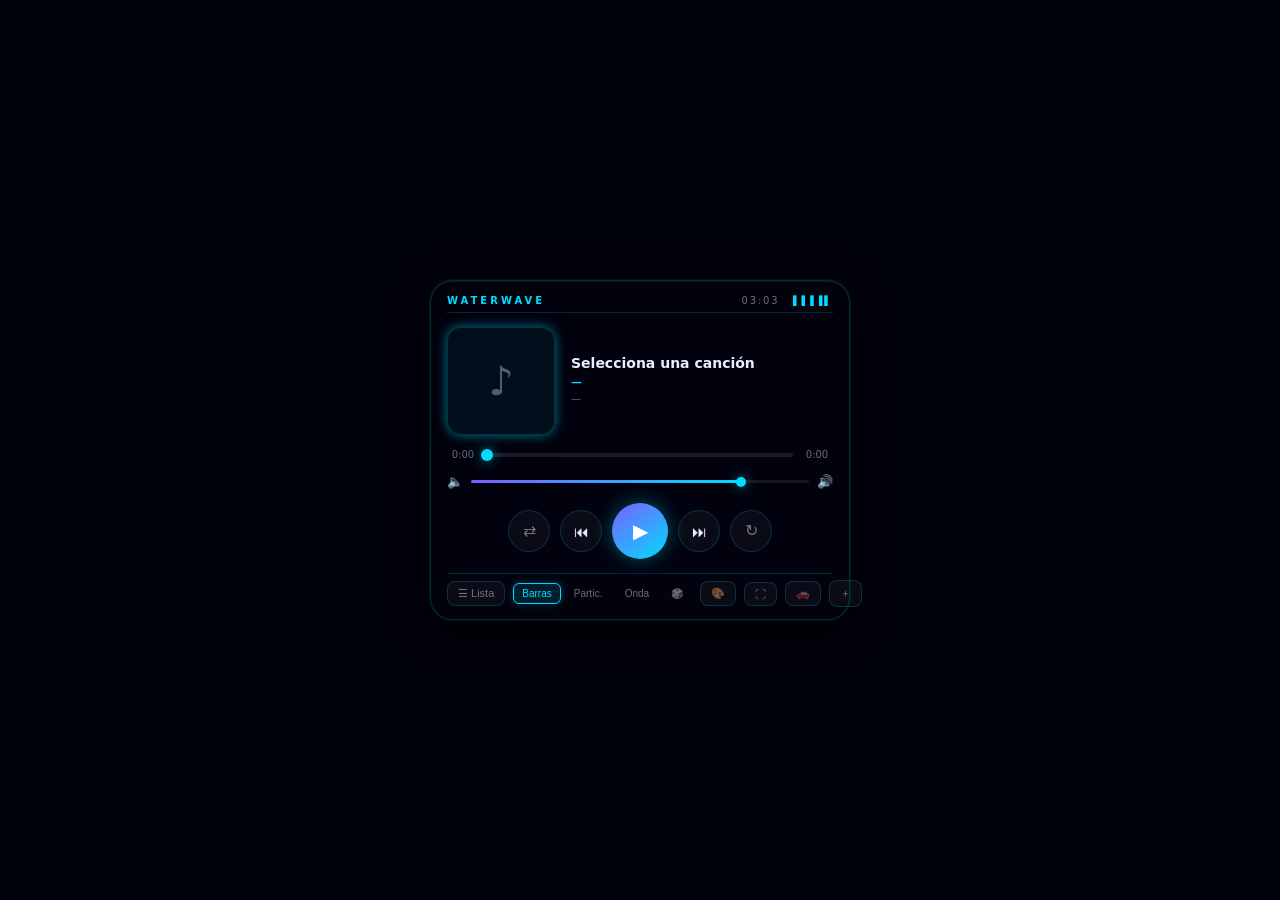
==== commit 747d2316: "modo inmersivo" ====
--- a/index.html
+++ b/index.html
@@ -84,8 +84,9 @@
         <button class="viz-btn"        data-mode="2">Onda</button>
         <button class="viz-btn"        data-mode="3">🎲</button>
       </div>
-      <button id="btn-theme" class="bar-btn" title="Tema de color">🎨</button>
-      <button id="btn-car"   class="bar-btn" title="Car display">🚗</button>
+      <button id="btn-theme"     class="bar-btn" title="Tema de color">🎨</button>
+      <button id="btn-immersive" class="bar-btn" title="Despejar pantalla">⛶</button>
+      <button id="btn-car"       class="bar-btn" title="Car display">🚗</button>
       <label  class="bar-btn" for="fileInput" title="Agregar música">＋</label>
       <input type="file" id="fileInput" accept="audio/*" multiple hidden />
     </div>
@@ -144,6 +145,9 @@
     <div id="saved-list"></div>
   </div>
 
+  <!-- Tap hint para modo inmersivo -->
+  <div id="tap-hint">Toca para salir · Esc</div>
+
   <audio id="audio" preload="metadata"></audio>
   <script src="script.js"></script>
 </body>
--- a/style.css
+++ b/style.css
@@ -839,3 +839,51 @@
   color: #ff6060;
   border-color: rgba(255,80,80,0.35);
 }
+
+/* ── Modo inmersivo (despejar pantalla) ── */
+body.immersive #app {
+  opacity: 0;
+  pointer-events: none;
+  transition: opacity 0.45s ease;
+}
+#app {
+  transition: opacity 0.45s ease;
+}
+body.immersive #visualizer {
+  cursor: pointer;
+  opacity: 1;
+}
+/* Panels siguen visibles sobre el canvas si estaban abiertos */
+body.immersive #playlist-panel,
+body.immersive #theme-panel,
+body.immersive #theme-backdrop,
+body.immersive #saved-panel,
+body.immersive #saved-backdrop {
+  pointer-events: auto;
+}
+
+/* Botón activo cuando modo inmersivo está encendido */
+#btn-immersive.active {
+  color: var(--accent);
+  border-color: var(--accent);
+  box-shadow: var(--glow);
+}
+
+/* Tap hint */
+#tap-hint {
+  position: fixed;
+  bottom: 28px;
+  left: 50%;
+  transform: translateX(-50%);
+  color: rgba(255, 255, 255, 0.55);
+  font-size: 11px;
+  letter-spacing: 0.12em;
+  text-transform: uppercase;
+  font-weight: 600;
+  pointer-events: none;
+  opacity: 0;
+  transition: opacity 0.5s ease;
+  z-index: 200;
+  text-shadow: 0 0 12px rgba(0, 220, 255, 0.6);
+  white-space: nowrap;
+}
